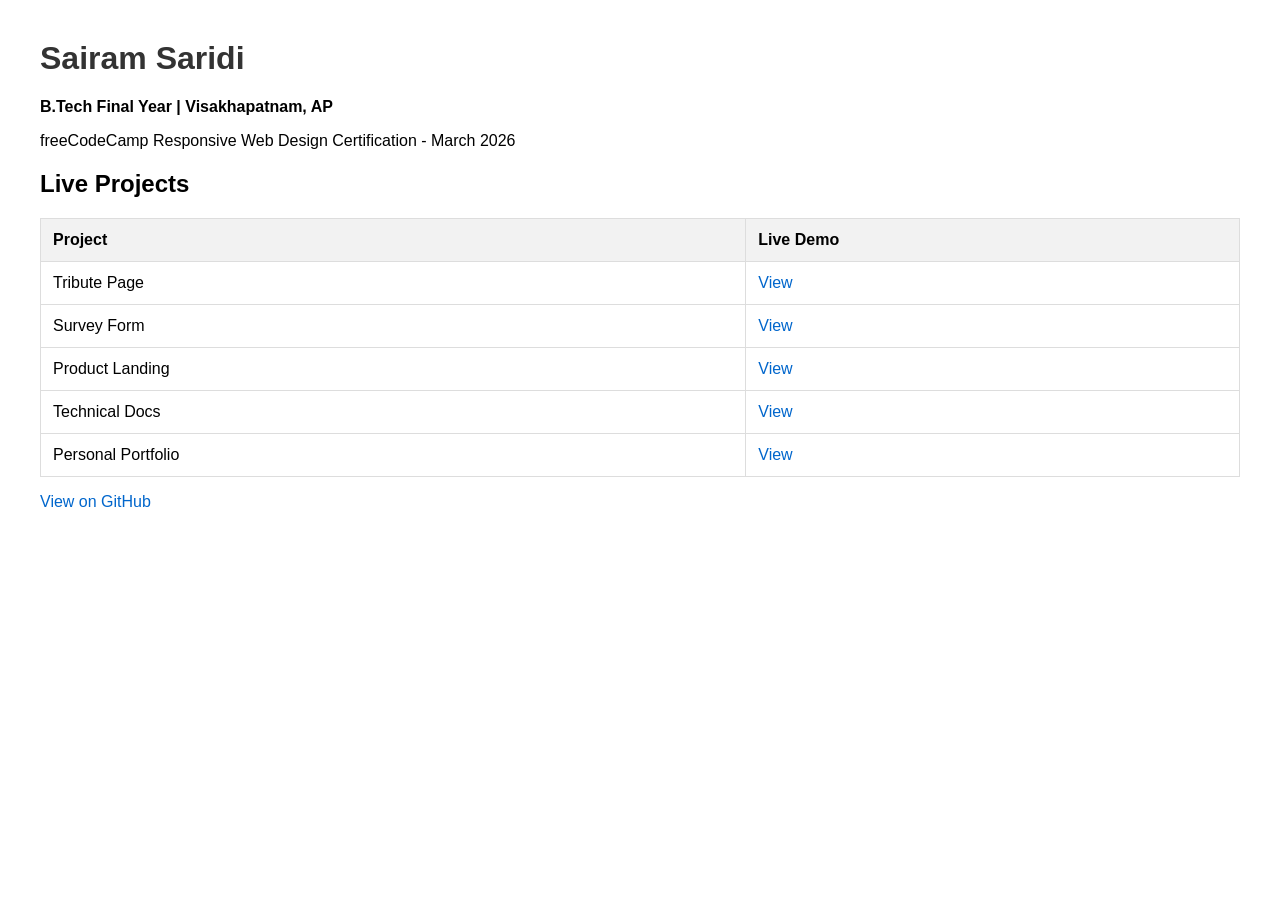
==== index.html @ b45f0550 "Add portfolio landing page" ====
<!DOCTYPE html>
<html>
<head>
  <title>Sairam Saridi - Portfolio</title>
  <meta charset="utf-8">
  <meta name="viewport" content="width=device-width, initial-scale=1">
  <style>
    body { font-family: Arial; margin: 40px; }
    h1 { color: #333; }
    table { border-collapse: collapse; width: 100%; }
    th, td { border: 1px solid #ddd; padding: 12px; text-align: left; }
    th { background-color: #f2f2f2; }
    a { color: #0066cc; text-decoration: none; }
  </style>
</head>
<body>
  <h1>Sairam Saridi</h1>
  <p><strong>B.Tech Final Year | Visakhapatnam, AP</strong></p>
  <p>freeCodeCamp Responsive Web Design Certification - March 2026</p>
  
  <h2> Live Projects</h2>
  <table>
    <tr><th>Project</th><th>Live Demo</th></tr>
    <tr><td>Tribute Page</td><td><a href="/tribute-page/">View</a></td></tr>
    <tr><td>Survey Form</td><td><a href="/survey-form/">View</a></td></tr>
    <tr><td>Product Landing</td><td><a href="/product-landing-page/">View</a></td></tr>
    <tr><td>Technical Docs</td><td><a href="/technical-documentation-page/">View</a></td></tr>
    <tr><td>Personal Portfolio</td><td><a href="/personal-portfolio/">View</a></td></tr>
  </table>
  
  <p><a href="https://github.com/sairam-saridi/sairam-freecodecamp-responsive-design">View on GitHub</a></p>
</body>
</html>
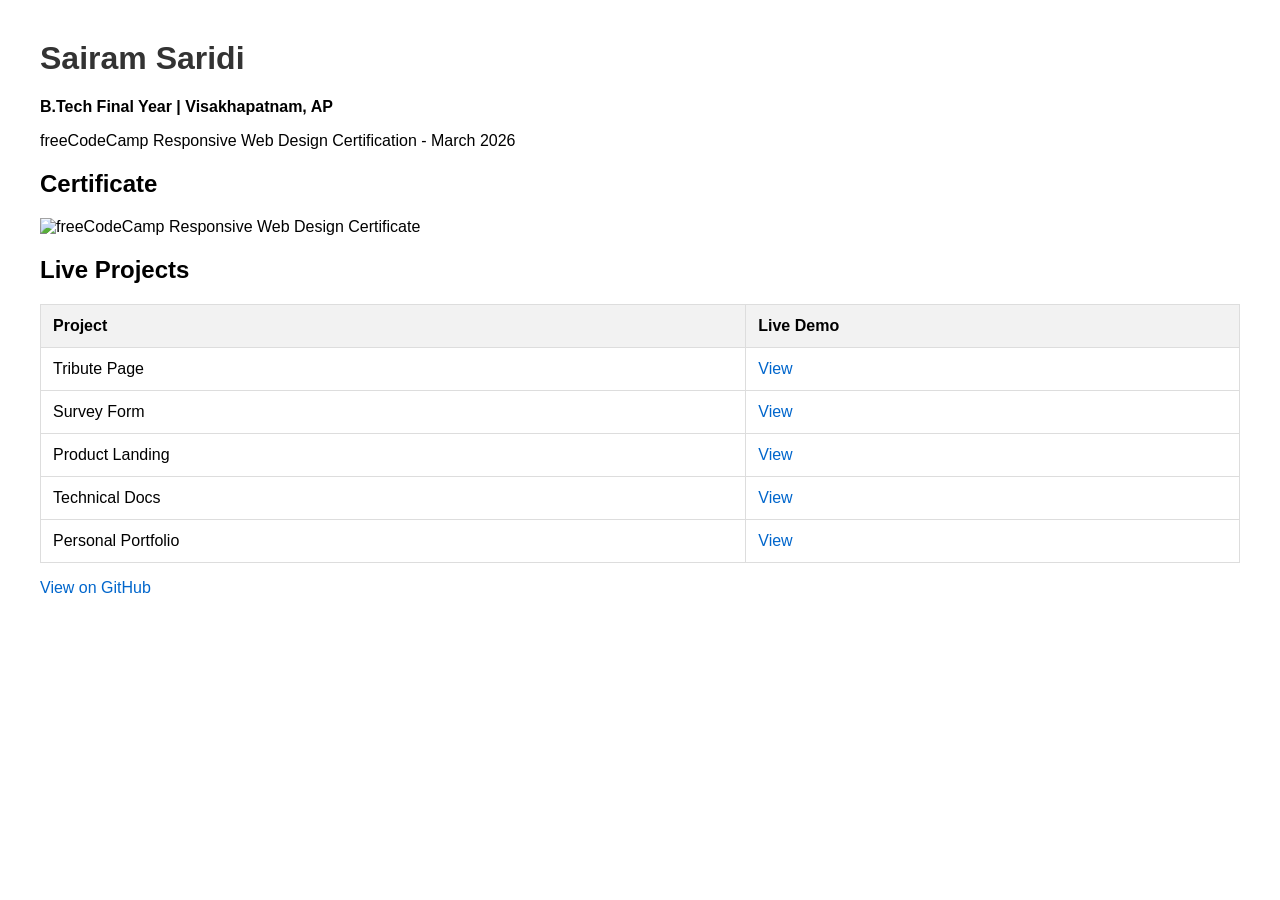
==== commit 5277b3bb: "Add landing page with project links" ====
--- a/index.html
+++ b/index.html
@@ -1,7 +1,7 @@
 <!DOCTYPE html>
 <html>
 <head>
-  <title>Sairam Saridi - Portfolio</title>
+  <title>Sairam-freecodecamp-responsive-design</title>
   <meta charset="utf-8">
   <meta name="viewport" content="width=device-width, initial-scale=1">
   <style>
@@ -17,6 +17,8 @@
   <h1>Sairam Saridi</h1>
   <p><strong>B.Tech Final Year | Visakhapatnam, AP</strong></p>
   <p>freeCodeCamp Responsive Web Design Certification - March 2026</p>
+  <h2>Certificate</h2>
+  <img src="responsive-web-certificate.png" alt="freeCodeCamp Responsive Web Design Certificate">
   
   <h2> Live Projects</h2>
   <table>
